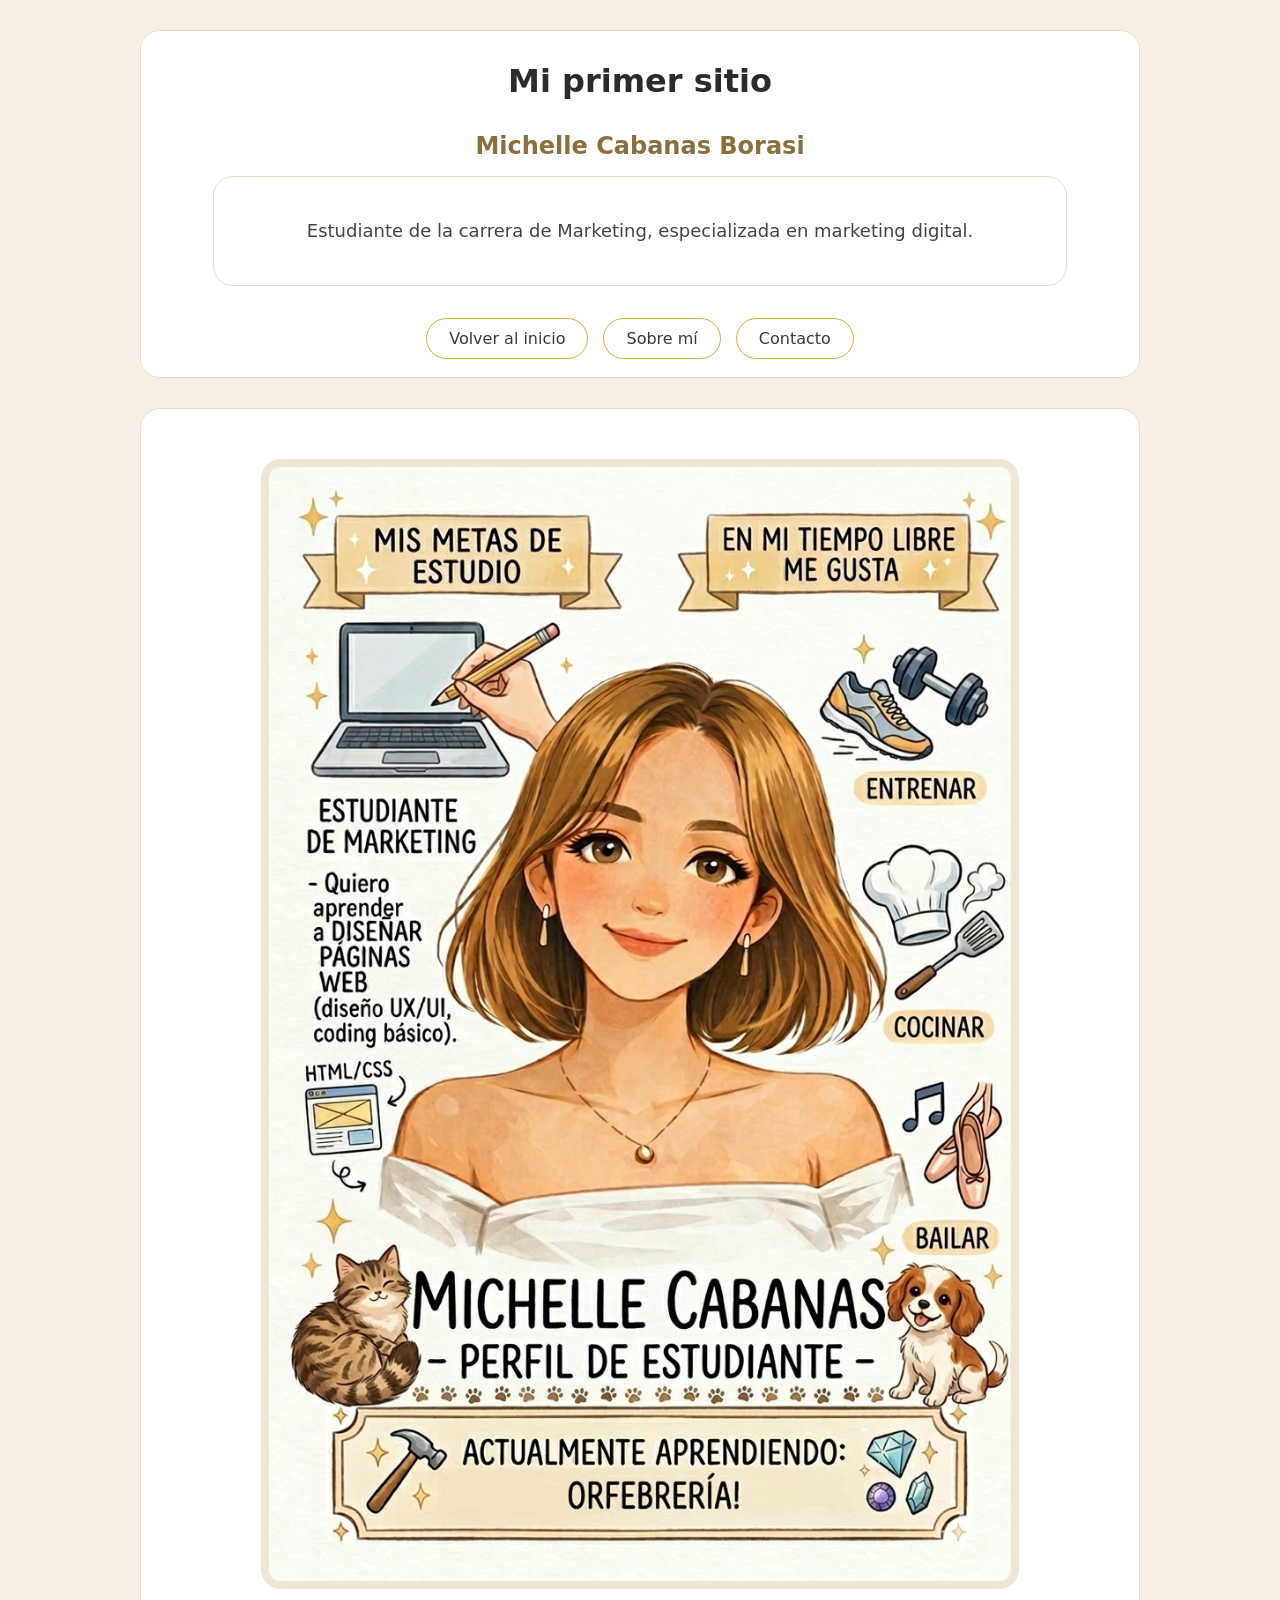
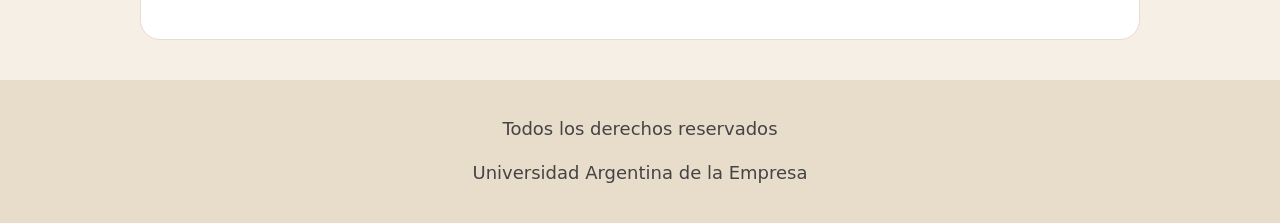
==== index.html @ d9dbdbe5 "Add files via upload" ====
<!DOCTYPE html>
<html lang="es">
<head>
    <meta charset="UTF-8">
    <meta name="viewport" content="width=device-width, initial-scale=1.0">
    <title>Mi sitio personal</title>
    <link rel="stylesheet" href="estilos/css1.css"> 
</head>
<body>
    <header>
        <h1>Mi primer sitio</h1>
        <h2>Michelle Cabanas Borasi</h2>
        <main>
            <p>Estudiante de la carrera de Marketing, especializada en marketing digital.</p>
        </main>
        <nav>
            <ul>
                <li>
                    <a href="index.html">Volver al inicio</a>
                </li>
                <li>
                    <a href="intereses.html">Sobre mí</a>
                </li>
                <li>
                    <a href="contacto.html">Contacto</a>
                </li>
            </ul>
        </nav>
    </header>
    <main>
        <img src="img/Infografia.png" alt="Mi infografia personal">
    </main>
    <footer>
        <p>Todos los derechos reservados</p>
        <p>Universidad Argentina de la Empresa</p>
    </footer>
</body> 
</html>
---- estilos/css1.css ----
/* RESET GENERAL */
*{
    box-sizing: border-box;
    margin: 0;
    padding: 0;
}

/* BODY */
body{
    background-color: #f5efe6;
    color: #2b2b2b;
    font-family: system-ui, -apple-system, sans-serif;
    text-align: center;
    line-height: 1.6;
}

/* HEADER */
header{
    background-color: #ffffff;
    margin: 30px auto;
    padding: 25px;
    width: 90%;
    max-width: 1000px;
    border: 1px solid #e8dccb;
    border-radius: 20px;
}

/* NAV */
nav ul{
    list-style: none;
    display: flex;
    justify-content: center;
    gap: 15px;
    margin-top: 15px;
}

/* BOTONES PRO */
nav a{
    color: #3a3a3a;
    text-decoration: none;
    font-weight: 500;
    padding: 10px 22px;
    border: 1.5px solid #d4af37; /* dorado */
    border-radius: 30px;
    background-color: transparent;
    transition: all 0.3s ease;
}

nav a:hover{
    background-color: #d4af37;
    color: white;
    transform: translateY(-2px);
}

/* TITULOS */
h1{
    font-size: 32px;
    margin-bottom: 10px;
}

h2{
    font-size: 24px;
    margin: 20px 0 10px;
    color: #8b6f3d;
}

/* MAIN */
main{
    width: 90%;
    max-width: 1000px;
    margin: 0 auto 40px;
    padding: 25px;
    background-color: #ffffff;
    border-radius: 20px;
    border: 1px solid #e8dccb;
}

/* TEXTO */
p{
    font-size: 18px;
    max-width: 700px;
    margin: 15px auto;
    color: #444;
}

/* IMAGENES */
img{
    display: block;
    max-width: 80%;
    height: auto;
    margin: 25px auto;
    border: solid 8px #f0e6d6;
    border-radius: 20px;
}

/* FOOTER */
footer{
    background-color: #e8dccb;
    color: #3a3a3a;
    font-size: 14px;
    padding: 20px;
    margin-top: 40px;
}
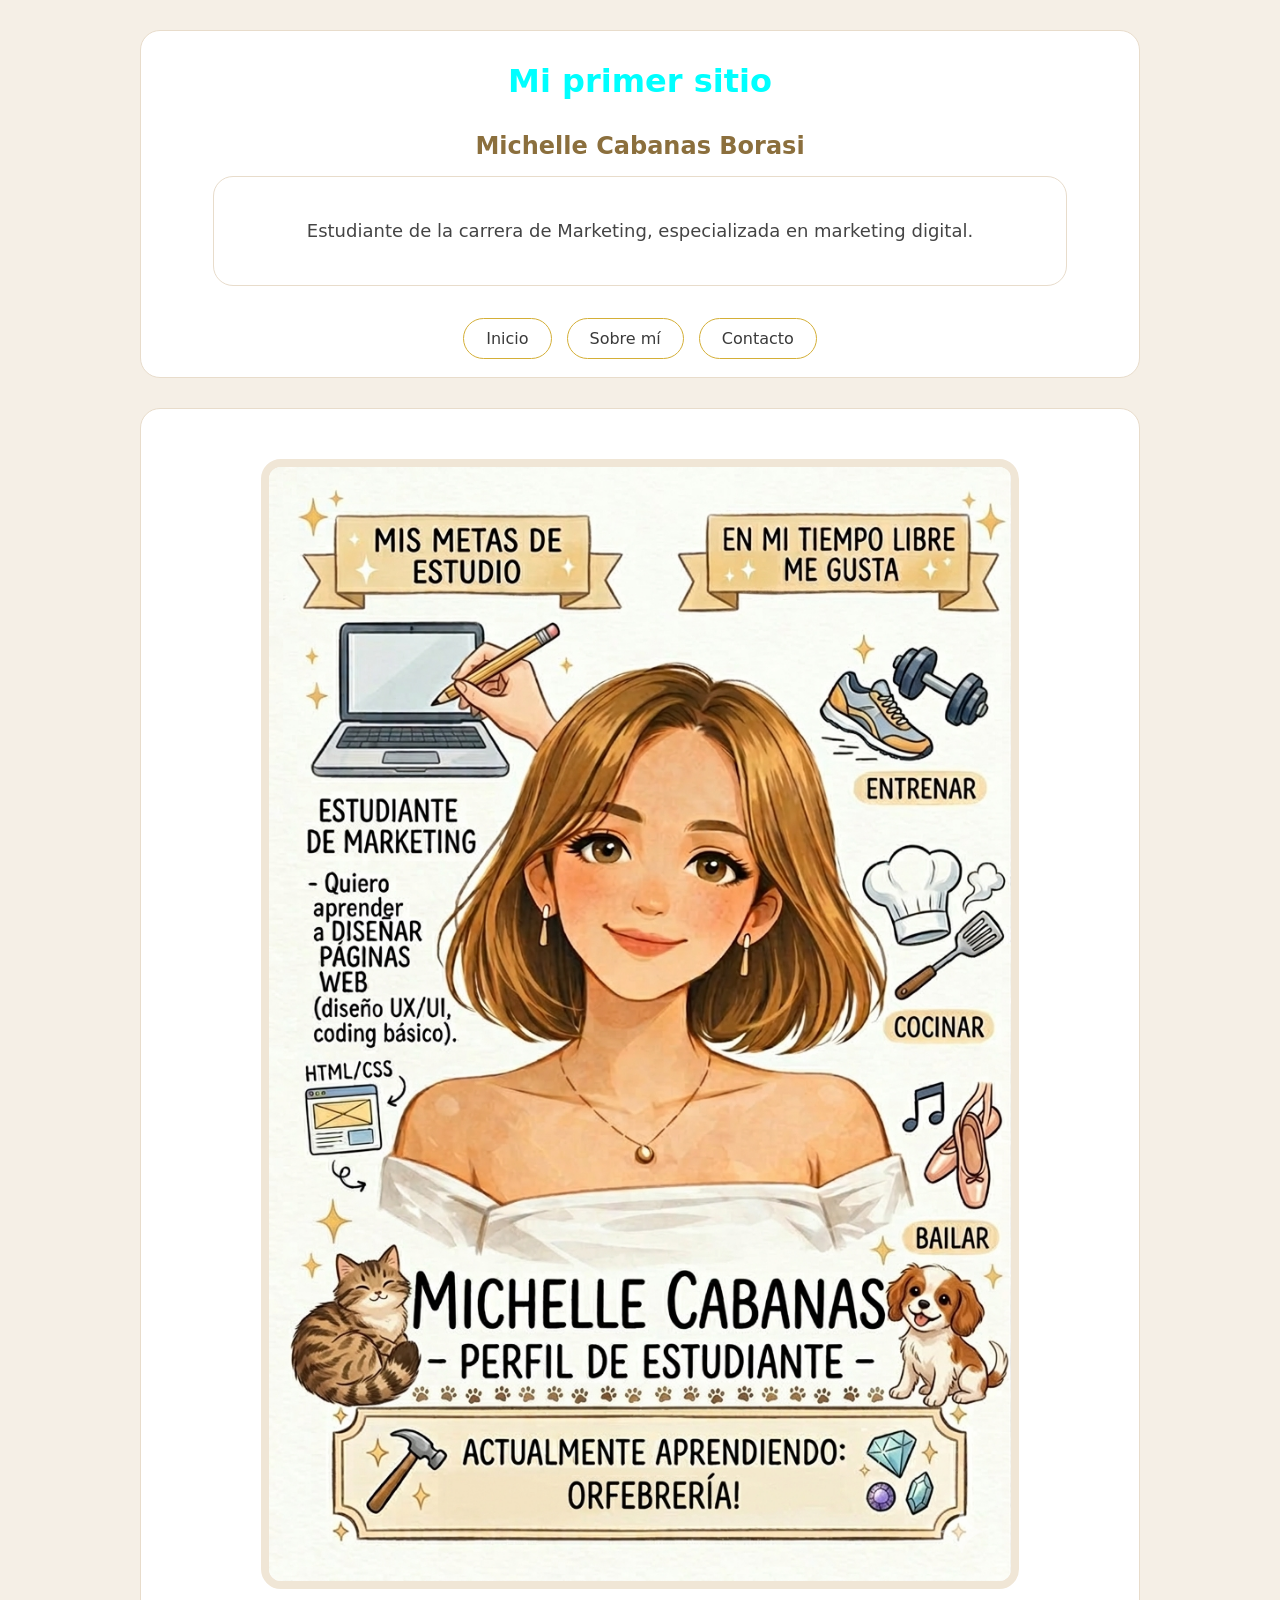
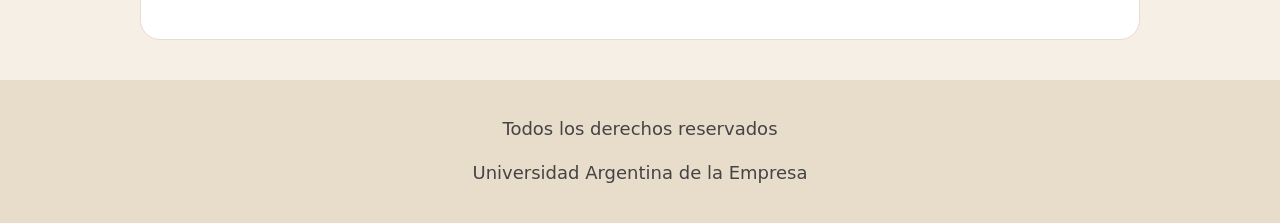
==== commit 558bef60: "Add files via upload" ====
--- a/index.html
+++ b/index.html
@@ -16,7 +16,7 @@
         <nav>
             <ul>
                 <li>
-                    <a href="index.html">Volver al inicio</a>
+                    <a href="index.html" class="activo" >Inicio</a>
                 </li>
                 <li>
                     <a href="intereses.html">Sobre mí</a>
--- a/estilos/css1.css
+++ b/estilos/css1.css
@@ -18,7 +18,7 @@
 header{
     background-color: #ffffff;
     margin: 30px auto;
-    padding: 25px;
+    padding: 25px; color: aqua;
     width: 90%;
     max-width: 1000px;
     border: 1px solid #e8dccb;
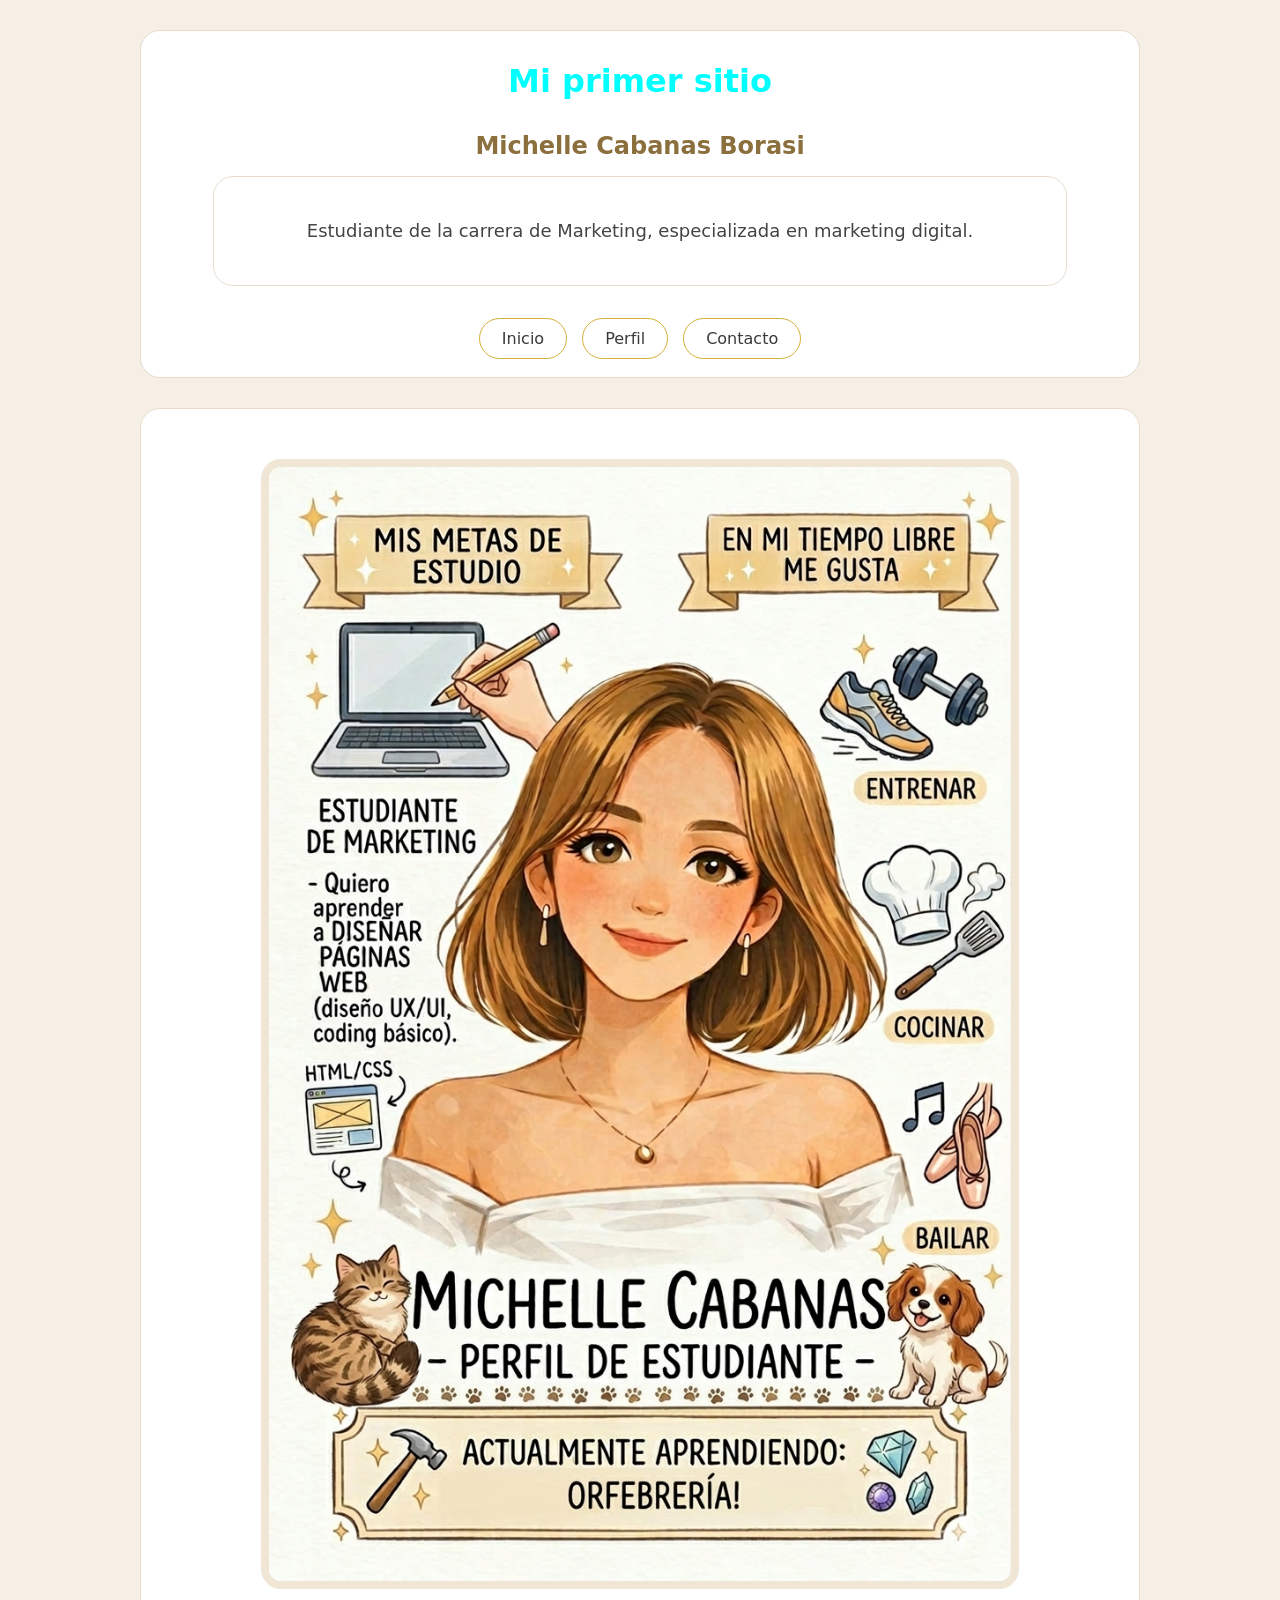
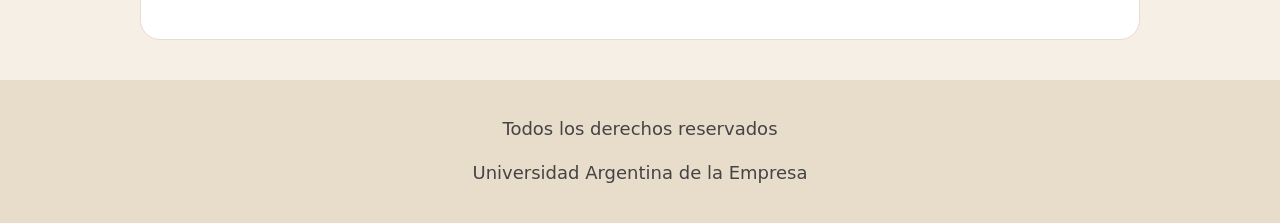
==== commit 13b715b6: "Update index.html" ====
--- a/index.html
+++ b/index.html
@@ -19,7 +19,7 @@
                     <a href="index.html" class="activo" >Inicio</a>
                 </li>
                 <li>
-                    <a href="intereses.html">Sobre mí</a>
+                    <a href="intereses.html">Perfil</a>
                 </li>
                 <li>
                     <a href="contacto.html">Contacto</a>
@@ -35,4 +35,4 @@
         <p>Universidad Argentina de la Empresa</p>
     </footer>
 </body> 
-</html>+</html>
